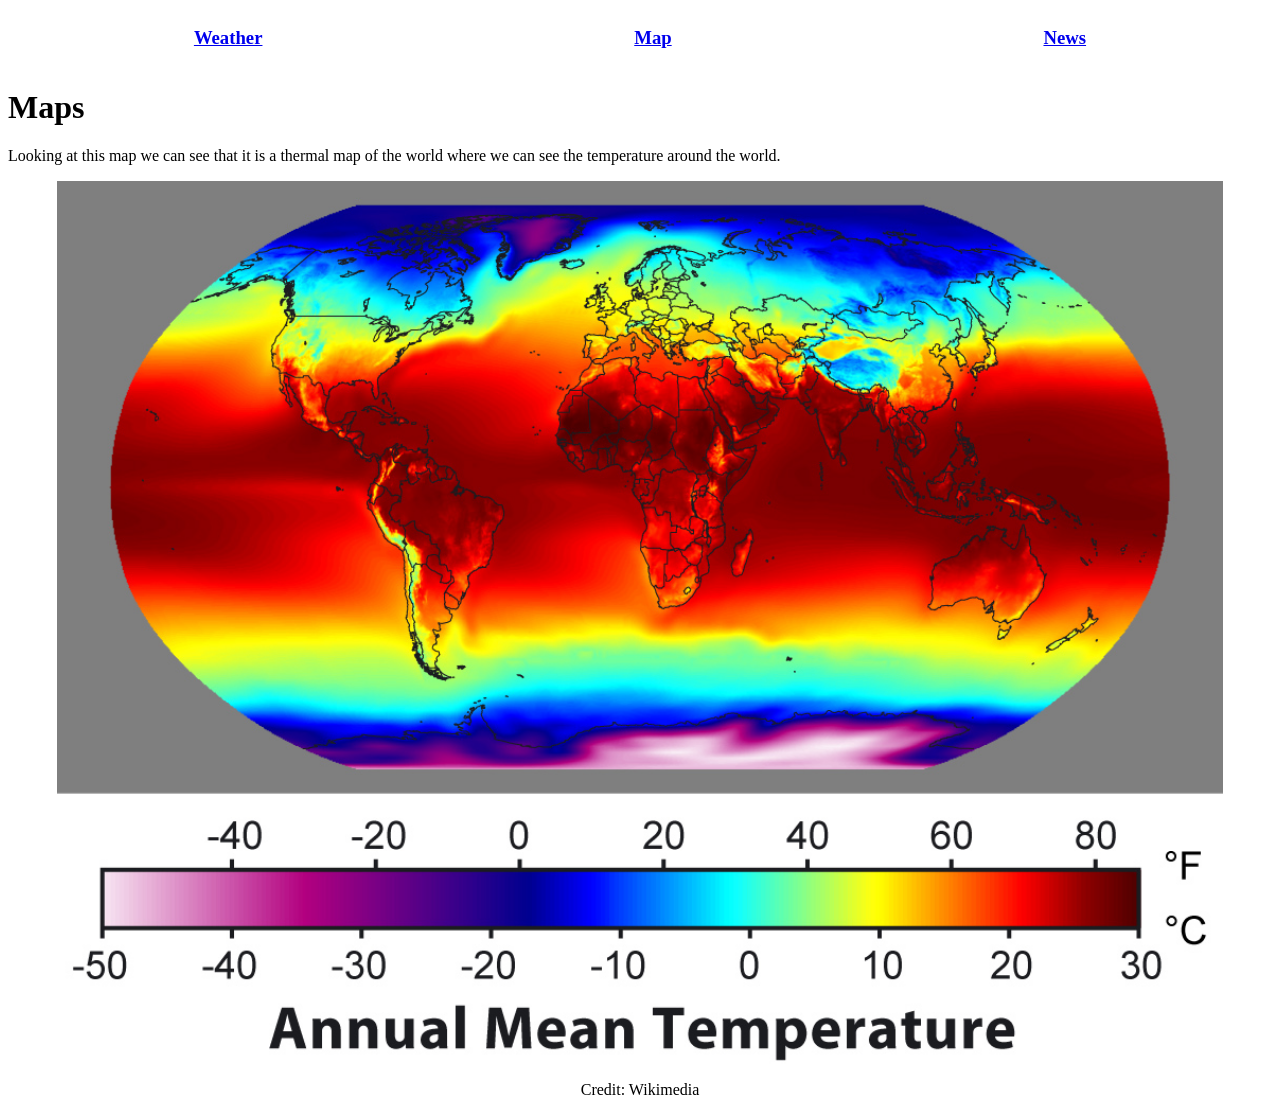
==== map.html @ 3ae40f2e "Setup" ====
<!DOCTYPE html>
    <html>
        <head>

            <meta charset="UTF-8">
            <meta name="viewport" content="width=device-width, initial-scale=1.0">
            <title>Maps</title>
            <link rel="stylesheet" href="style.css">

        </head>

            <body>

                <nav class="topbar">
                    <h3><a href="index.html">Weather</a></h3>
                    <h3><a href="map.html">Map</a></h3>
                    <h3><a href="news.html">News</a></h3>
                </nav>

                <h1>Maps</h1>
                    <p>Looking at this map we can see that it is a thermal map 
                    of the world where we can see the temperature around the world.</p>

            <figure>

                <div class="map-images">
                    <img src="map.jpg" alt="thermal map">
                </div>
                
                    <center><figcaption>Credit: Wikimedia</figcaption></center>

            </figure>

            </body>

    </html>
---- style.css ----
.topbar {
    display: flex;
    justify-content: space-around;
}

.map-images {
    width: 100%;
    height: 100vh;
}

.map-images img {
    width: 100%;
    height: 100vh;
    object-fit: contain;
}

.news img {
    width: 200px;
}
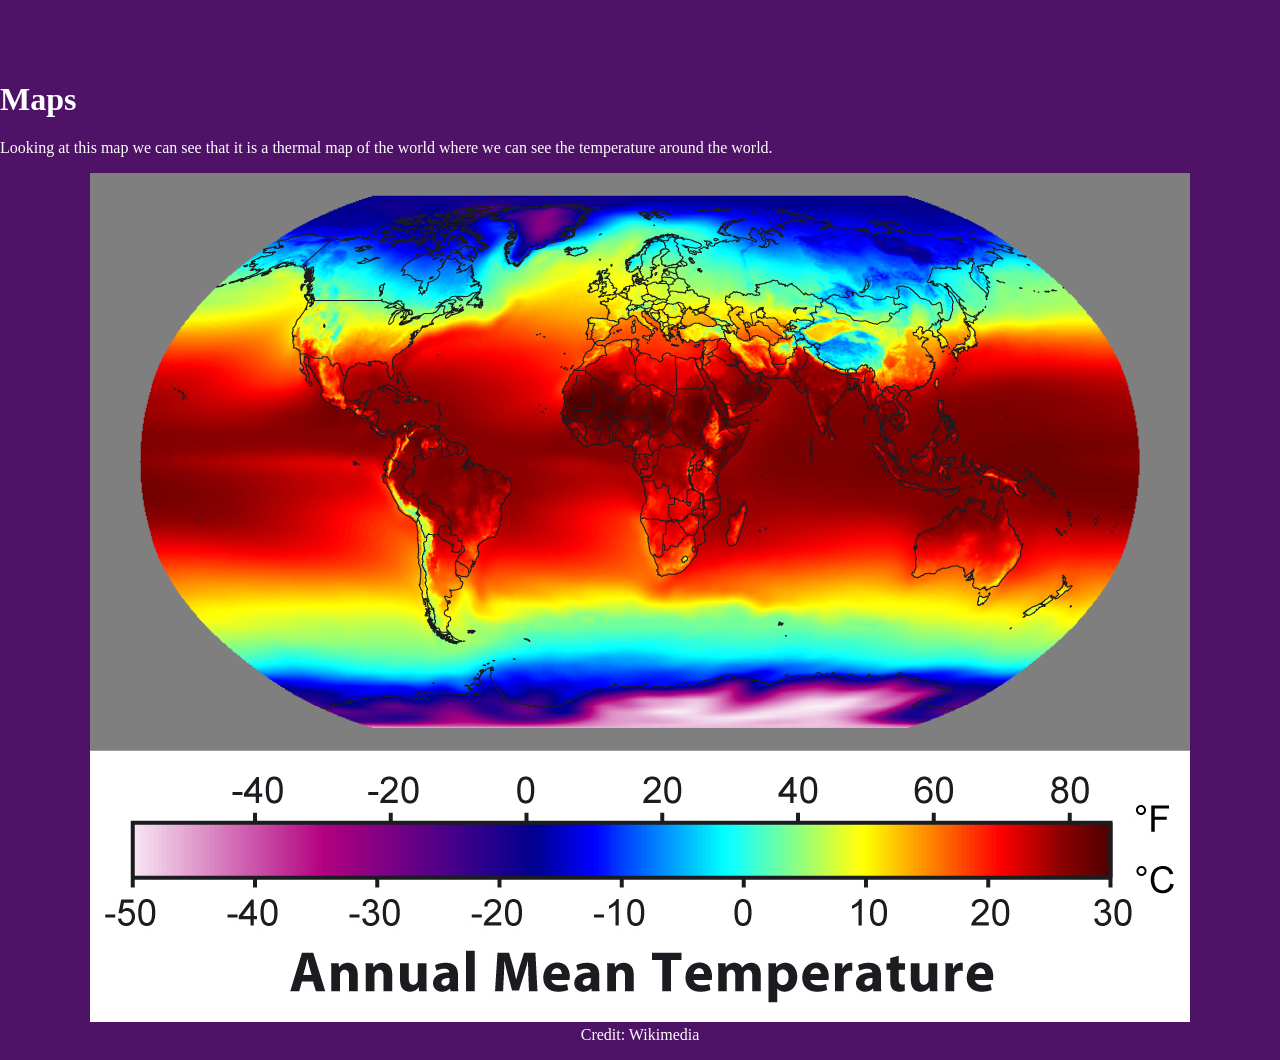
==== commit 9a2e6188: "Complete change" ====
--- a/map.html
+++ b/map.html
@@ -24,7 +24,7 @@
             <figure>
 
                 <div class="map-images">
-                    <img src="map.jpg" alt="thermal map">
+                    <center><img src="map.jpg" alt="thermal map"></center>
                 </div>
                 
                     <center><figcaption>Credit: Wikimedia</figcaption></center>
--- a/style.css
+++ b/style.css
@@ -1,19 +1,39 @@
+body {
+    margin: 0;
+    min-height: 100vh;
+    background-color: rgb(78, 18, 102);
+    transition: background-color 0.3s ease-in-out;
+    color: white;
+}
+
 .topbar {
     display: flex;
     justify-content: space-around;
+    transition: background-color 0.3s ease-in-out;
+}
+
+.topbar a {
+    transition: background-color 0.3s ease-in-out;
+    color: rgb(78, 18, 102);
+}
+
+.topbar:hover a {
+    color: white;
+}
+
+.topbar:hover {
+    background-color: lightblue;
 }
 
 .map-images {
-    width: 100%;
-    height: 100vh;
+    transition: transform 0.3s ease-in-out;
 }
 
-.map-images img {
-    width: 100%;
-    height: 100vh;
-    object-fit: contain;
+.map-images:hover {
+    transform: scaleX(3);
 }
 
-.news img {
-    width: 200px;
+.filler {
+    height: 500px;
+    width: 100vw;
 }
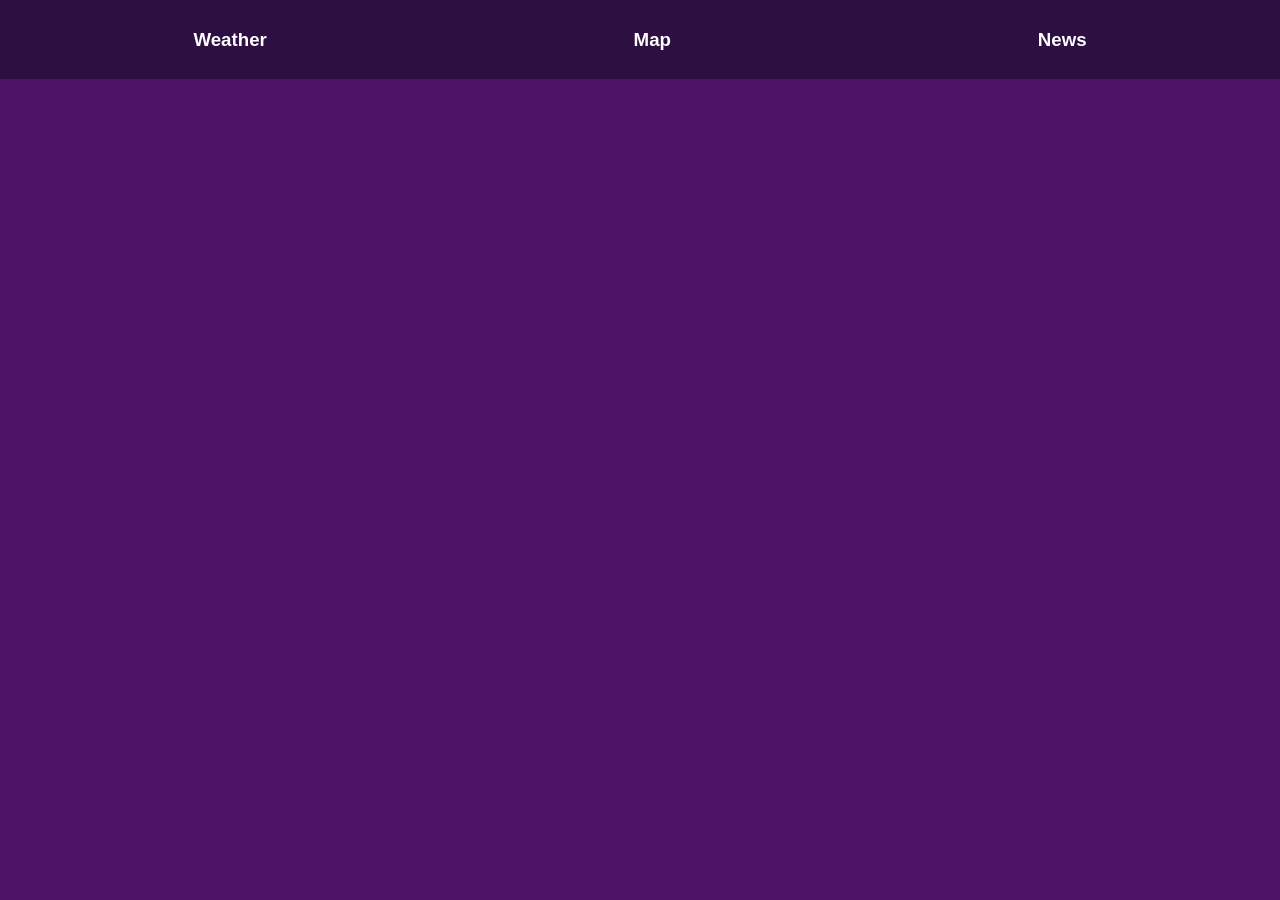
==== commit f94c6310: "Restarting Map page" ====
--- a/map.html
+++ b/map.html
@@ -17,19 +17,7 @@
                     <h3><a href="news.html">News</a></h3>
                 </nav>
 
-                <h1>Maps</h1>
-                    <p>Looking at this map we can see that it is a thermal map 
-                    of the world where we can see the temperature around the world.</p>
-
-            <figure>
-
-                <div class="map-images">
-                    <center><img src="map.jpg" alt="thermal map"></center>
-                </div>
-                
-                    <center><figcaption>Credit: Wikimedia</figcaption></center>
-
-            </figure>
+                    
 
             </body>
 
--- a/style.css
+++ b/style.css
@@ -2,38 +2,236 @@
     margin: 0;
     min-height: 100vh;
     background-color: rgb(78, 18, 102);
+    color: white;
+    font-family: Arial, sans-serif;
+}
+
+.topbar {
+    display: flex;
+    justify-content: space-around;
+    align-items: center;
+    background-color: rgb(45, 15, 65);
+    padding: 10px;
+    position: sticky;
+    top: 0;
+    z-index: 10;
+}
+
+.topbar a {
+    color: white;
+    text-decoration: none;
     transition: background-color 0.3s ease-in-out;
-    color: white;
-}
-
-.topbar {
+}
+
+.topbar a:hover {
+    border: 2px solid skyblue;
+    color: skyblue;
+}
+
+.overlay {
+    height: 400px;
+    position: relative;
+    display: flex;
+    flex-direction: column;
+    justify-content: center;
+    align-items: center;
+    overflow: hidden;
+    text-align: center;
+}
+
+.overlay h1{
+    font-size: 55px;
+    z-index: 1;
+}
+
+.overlay h4 {
+    z-index: 1;
+}
+
+.filler {
+    position: absolute;
+    width: 100%;
+    height: 100%;
+    object-fit: cover;
+    z-index: 0;
+    opacity: 0.5;
+}
+
+.time {
+    display: flex;
+    justify-content: center;
+    gap: 50px;
+    background-color: rgb(45, 15, 65);
+    padding: 15px;
+    position: sticky;
+    top: 65px;
+    z-index: 9;
+}
+
+.time a {
+    color: white;
+    text-decoration: none;
+    transition: color 0.3s ease-in-out;
+}
+
+.time a:hover {
+    border: 2px solid skyblue;
+    color: skyblue;
+}
+
+.weather {
+    text-align: center;
+    padding: 35px;
+}
+
+.weather-card {
+    background-color: rgb(55, 25, 75);
+    border-radius: 15px;
+    padding: 25px;
+    max-width: 500px;
+    margin: 20px auto;
+    transition: transform 0.3s ease-in-out;
+}
+
+.weather-card:hover {
+    border: 2px solid skyblue;
+    color: skyblue;
+}
+
+.weather-card h2 {
+    font-size: 55px;
+    color: skyblue;
+}
+
+.details {
+    display: flex;
+    justify-content: center;
+    gap: 20px;
+    flex-wrap: wrap;
+}
+
+.detail-card {
+    background-color: rgb(55, 25, 75);
+    border-radius: 15px;
+    padding: 20px;
+    width: 180px;
+    transition: transform 0.3s ease-in-out;
+}
+
+.detail-card:hover {
+    border: 2px solid skyblue;
+    color: skyblue;
+}
+
+.forecast {
+    text-align: center;
+    padding: 35px;
+    scroll-margin-top: 130px;
+}
+
+.forecast-card {
+    background-color: rgb(55, 25, 75);
+    border-radius: 15px;
+    padding: 25px;
+    max-width: 500px;
+    margin: 20px auto;
+    transition: transform 0.3s ease-in-out;
+}
+
+.forecast-card:hover {
+    border: 2px solid skyblue;
+    color: skyblue;
+}
+
+html {
+    scroll-behavior: smooth;
+}
+
+.weather {
+    scroll-margin-top: 130px;
+}
+
+.news img {
+    width: 425px;
+    height: 500px;
+}
+
+.news h3 {
+    color: white;
     display: flex;
     justify-content: space-around;
-    transition: background-color 0.3s ease-in-out;
-}
-
-.topbar a {
-    transition: background-color 0.3s ease-in-out;
-    color: rgb(78, 18, 102);
-}
-
-.topbar:hover a {
-    color: white;
-}
-
-.topbar:hover {
-    background-color: lightblue;
-}
-
-.map-images {
-    transition: transform 0.3s ease-in-out;
-}
-
-.map-images:hover {
-    transform: scaleX(3);
-}
-
-.filler {
-    height: 500px;
+}
+
+.news {
+    display: flex;
+    justify-content: space-around;
+    align-items: flex-start;
+    flex-wrap: nowrap;
+    gap: 20px;
     width: 100vw;
+}
+
+.news-card {
+    display: flex;
+    flex-direction: column;
+    align-items: center;
+    width: 450px;
+    text-align: center;
+    flex-shrink: 0;
+}
+
+.theweathernetwork {
+    transition: transform 0.3s ease-in-out;
+}
+
+.theweathernetwork:hover {
+    background-color: yellow;
+    color: black;
+    border: 5px solid white;
+}
+
+.theweathernetwork:hover h3 {
+    color: black;
+}
+
+.cbc {
+    transition: transform 0.3s ease-in-out;
+}
+
+.cbc:hover {
+    background-color: red;
+    color: black;
+    border: 5px solid white;
+}
+
+.cbc:hover h3 {
+    color: black;
+}
+
+.ctv {
+    transition: transform 0.3s ease-in-out;
+}
+
+.ctv:hover {
+    background-color: white;
+    color: black;
+    border: 5px solid black;
+}
+
+.ctv:hover h3 {
+    color: black;
+}
+
+.aljazeera {
+    transition: transform 0.3s ease-in-outl
+}
+
+.aljazeera:hover {
+    background-color: orange;
+    color: black;
+    border: 5px solid white;
+}
+
+.aljazeera:hover h3 {
+    color: black;
 }
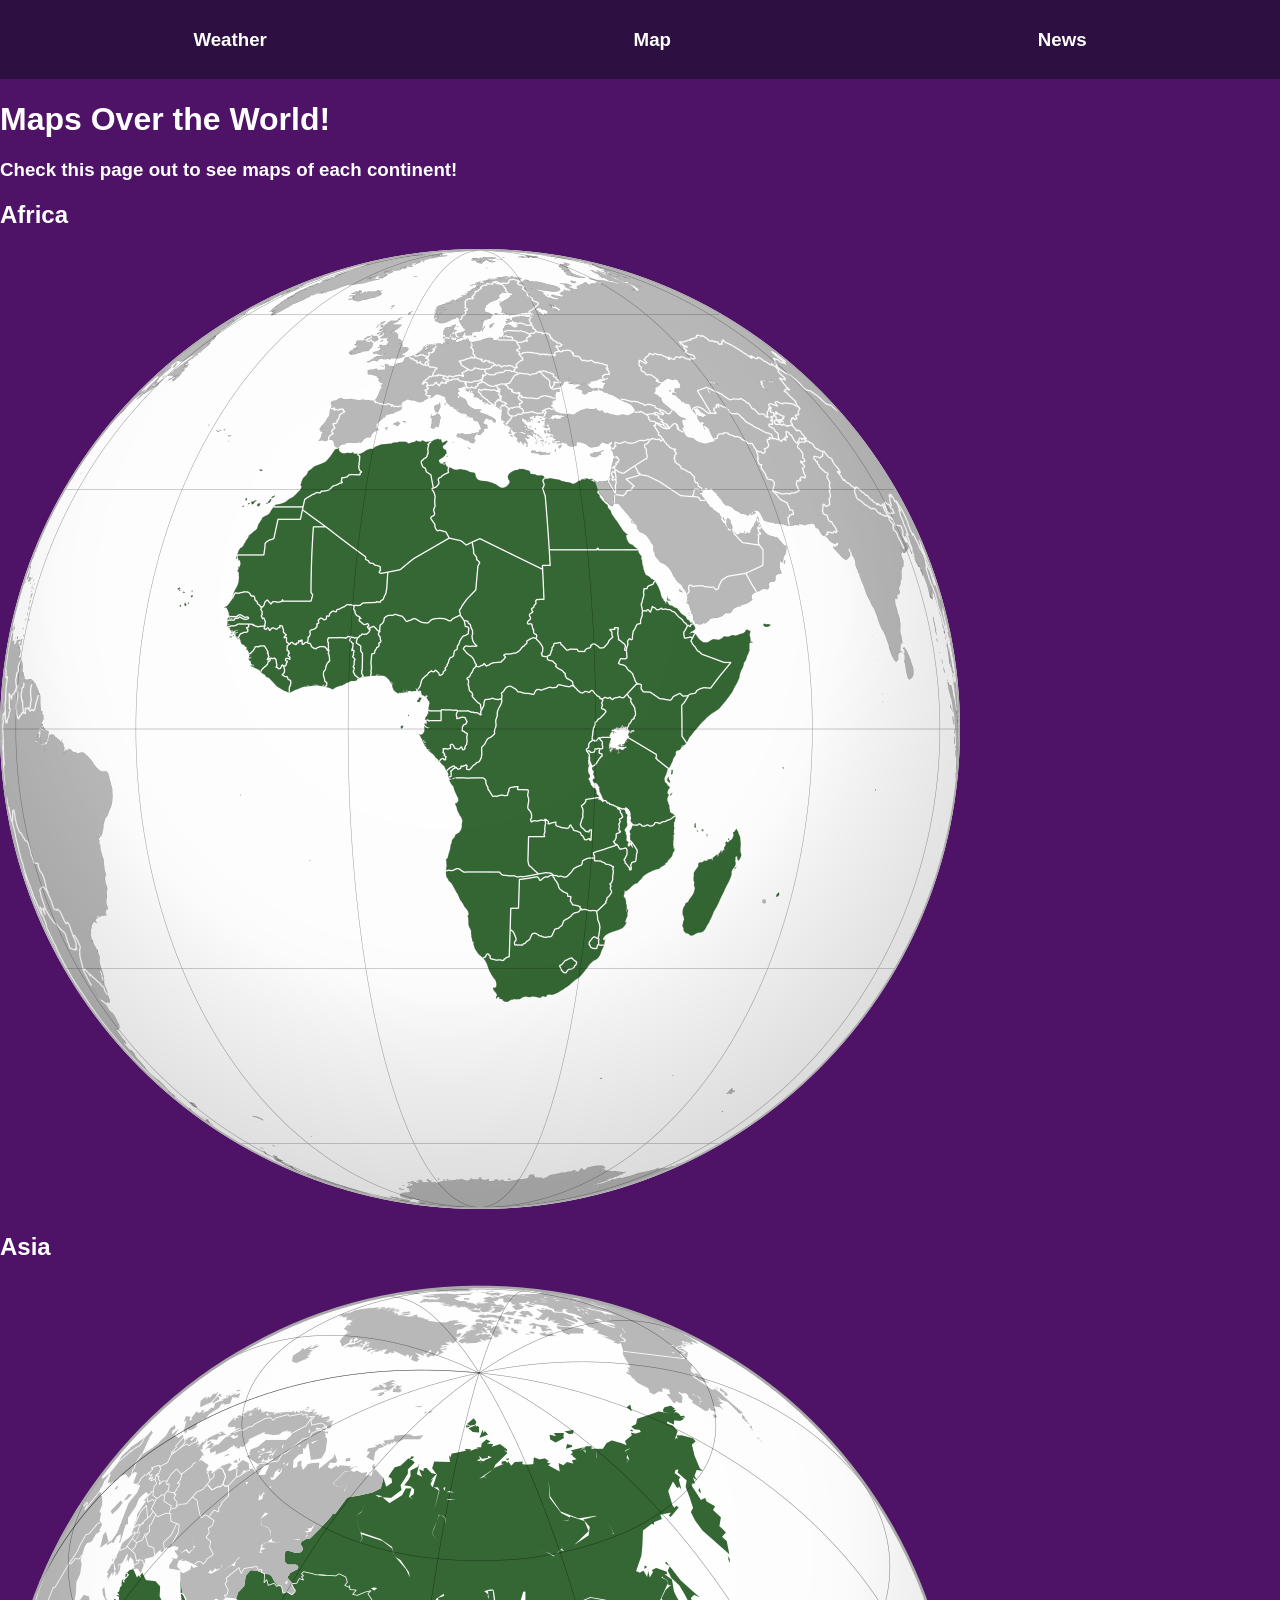
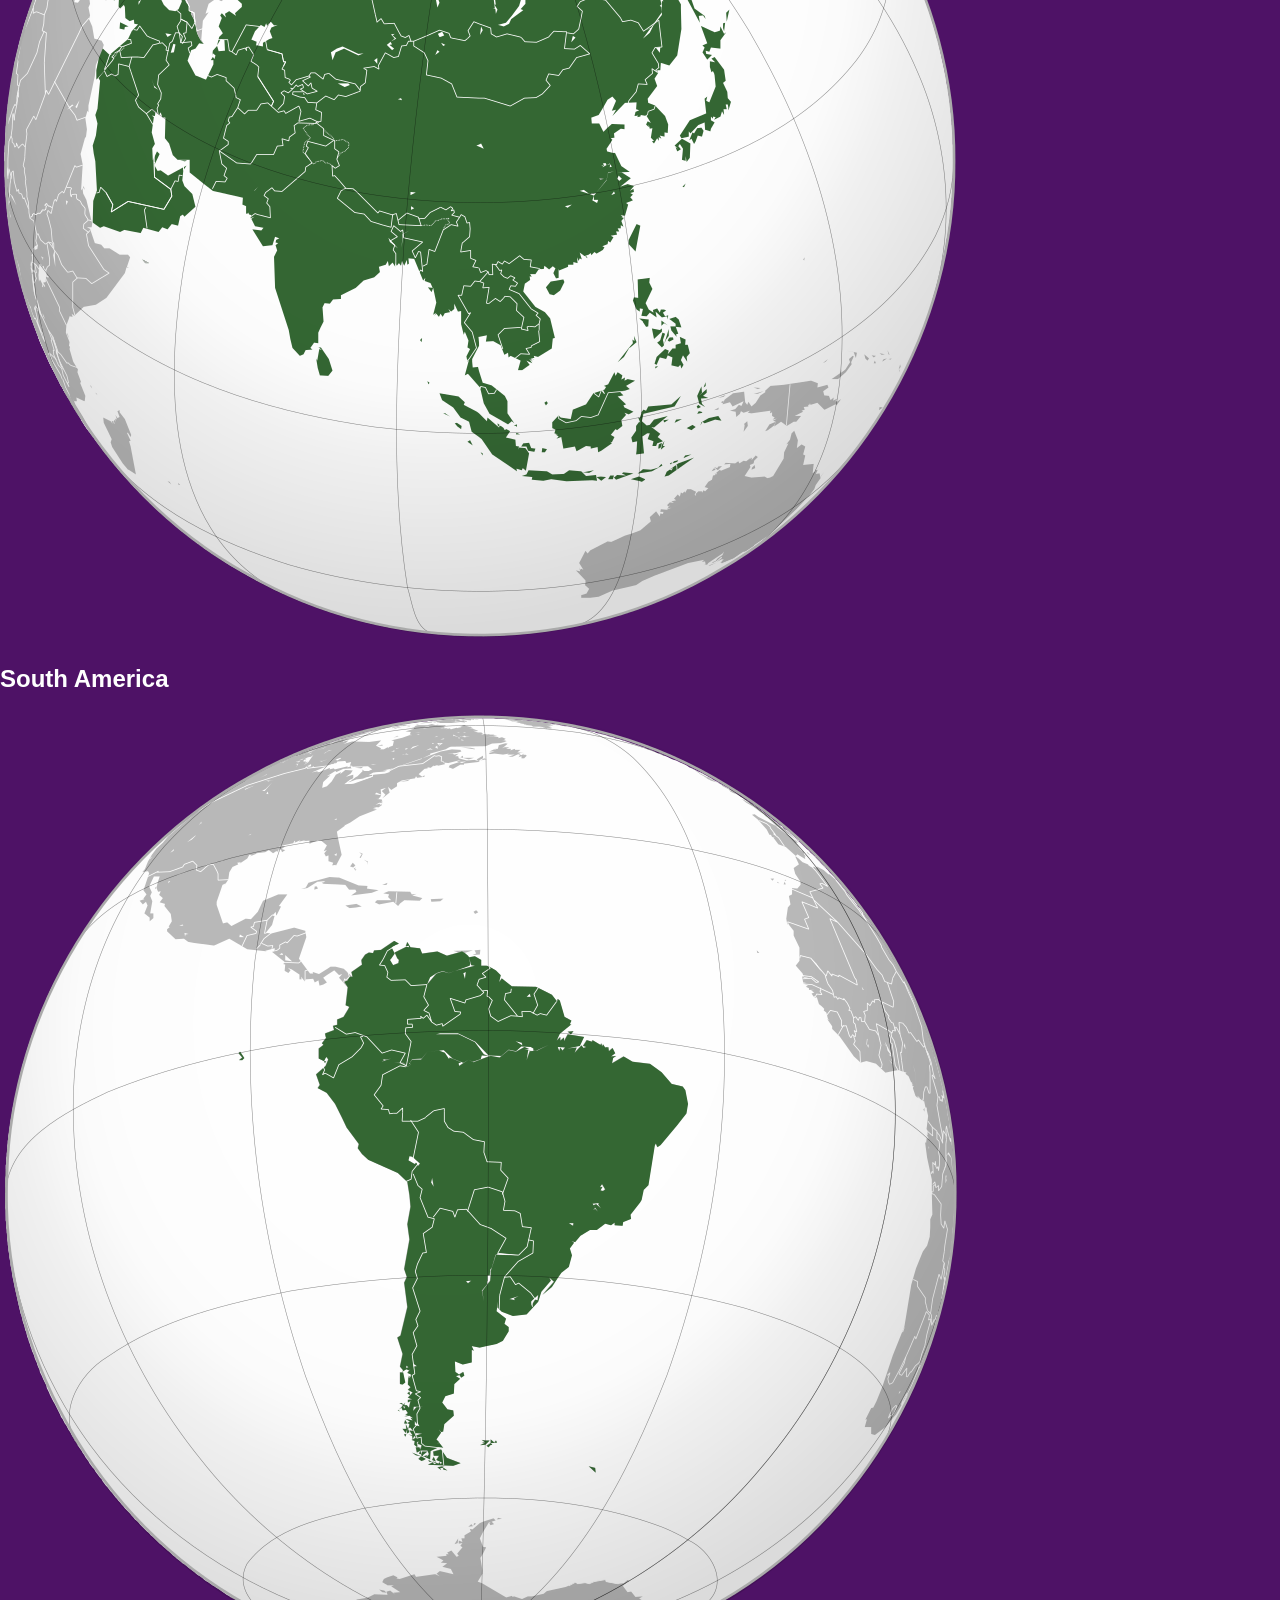
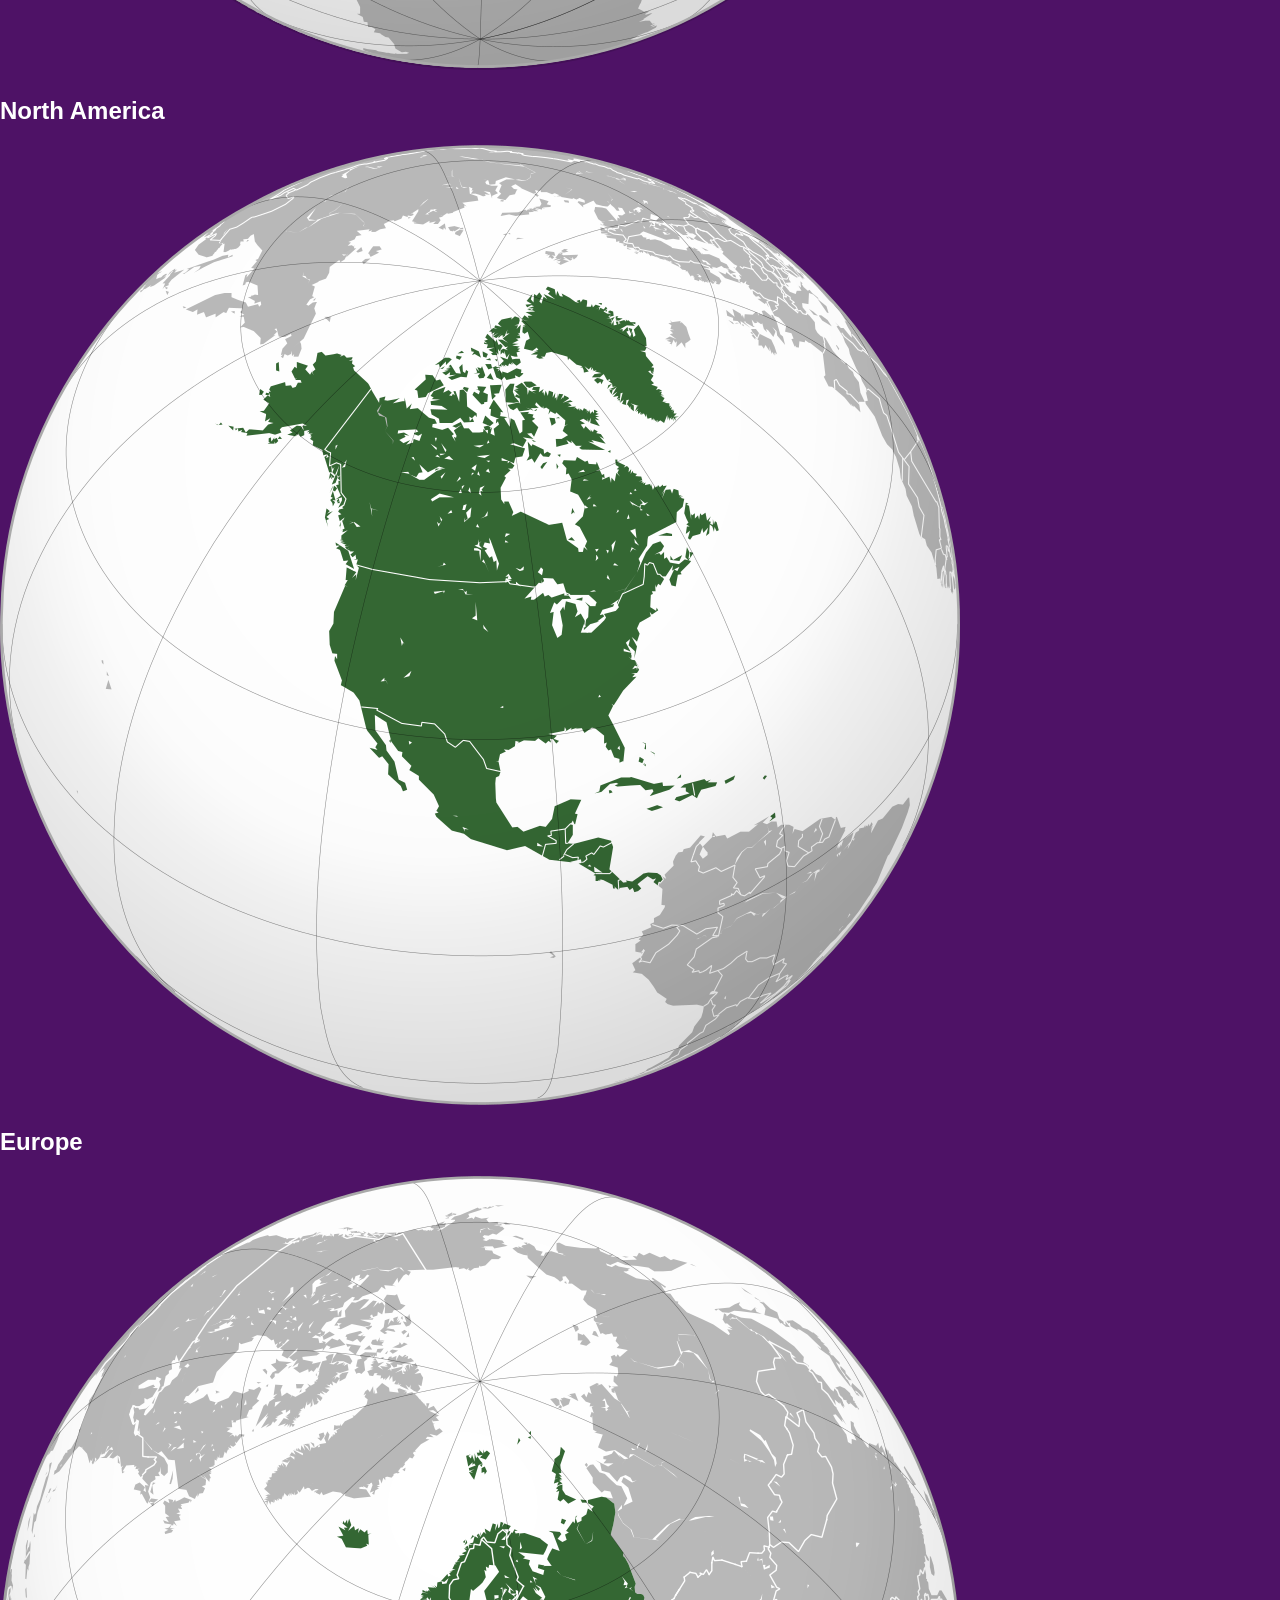
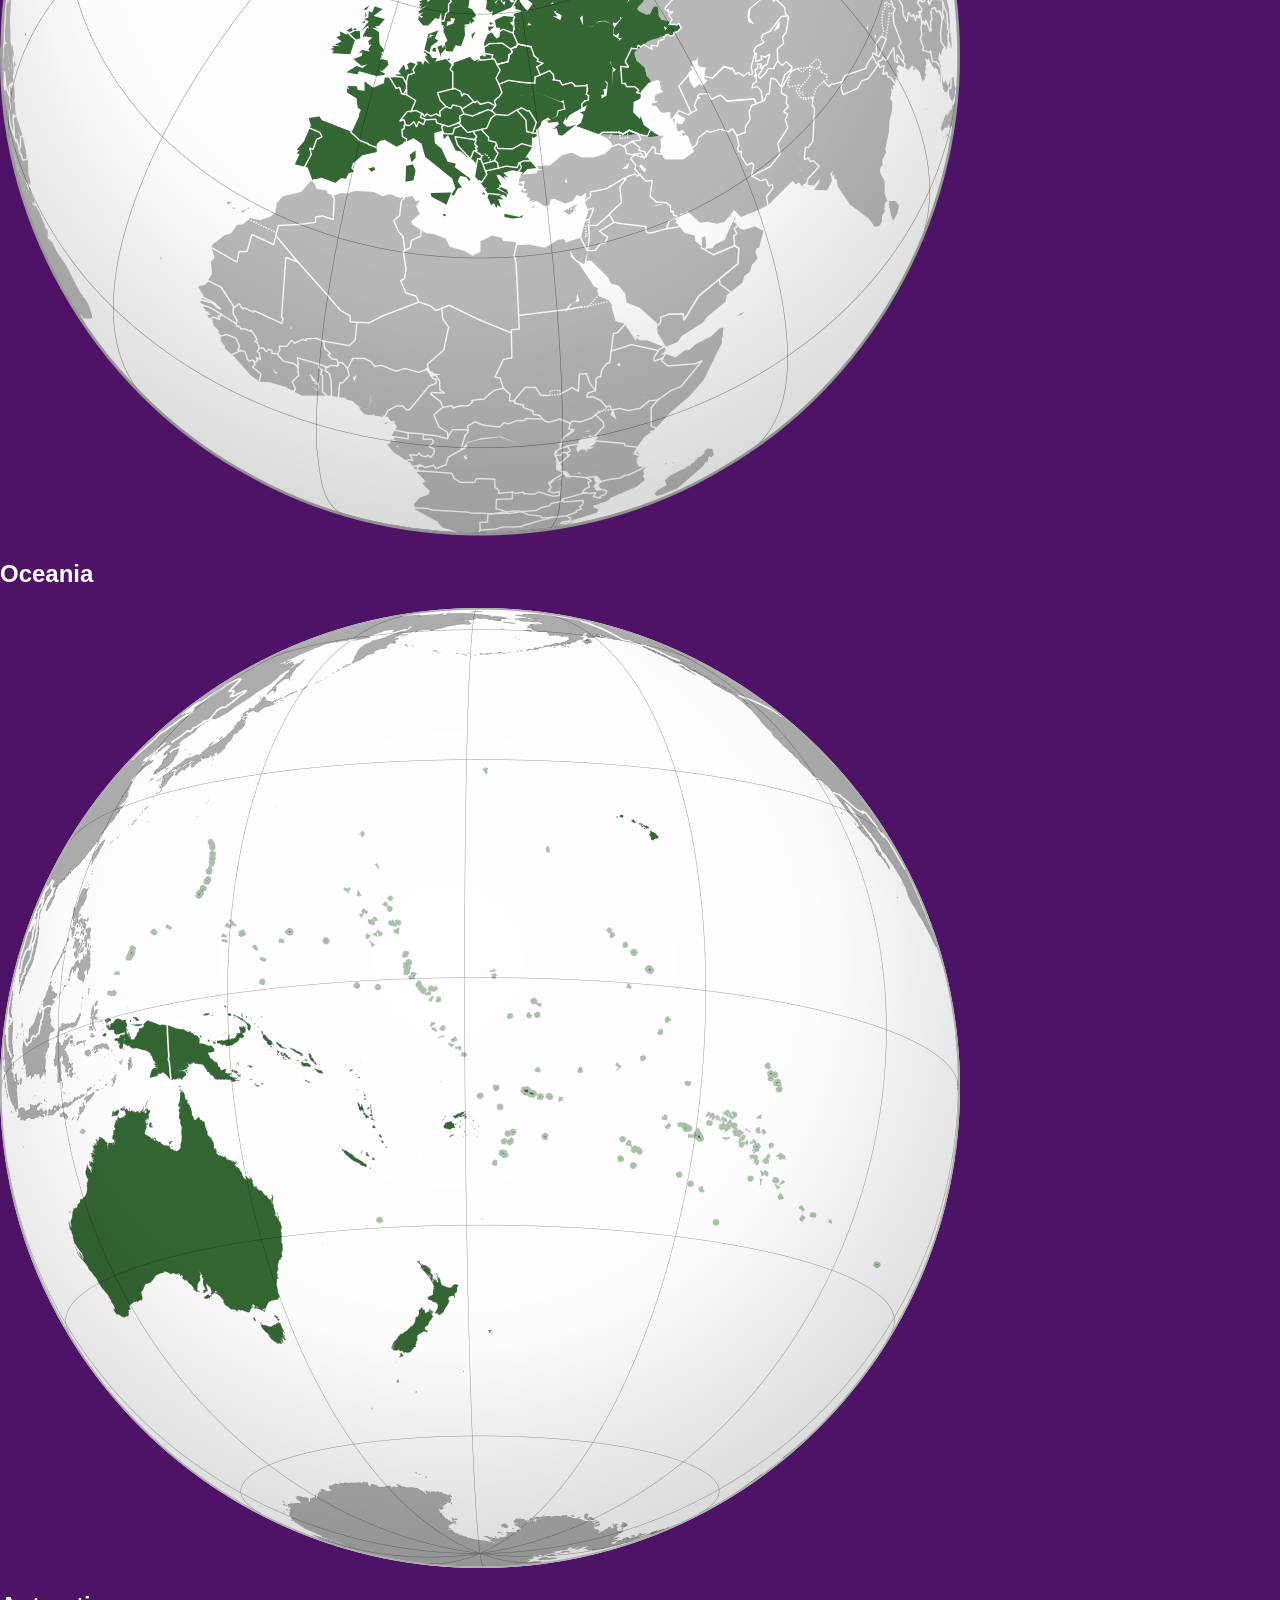
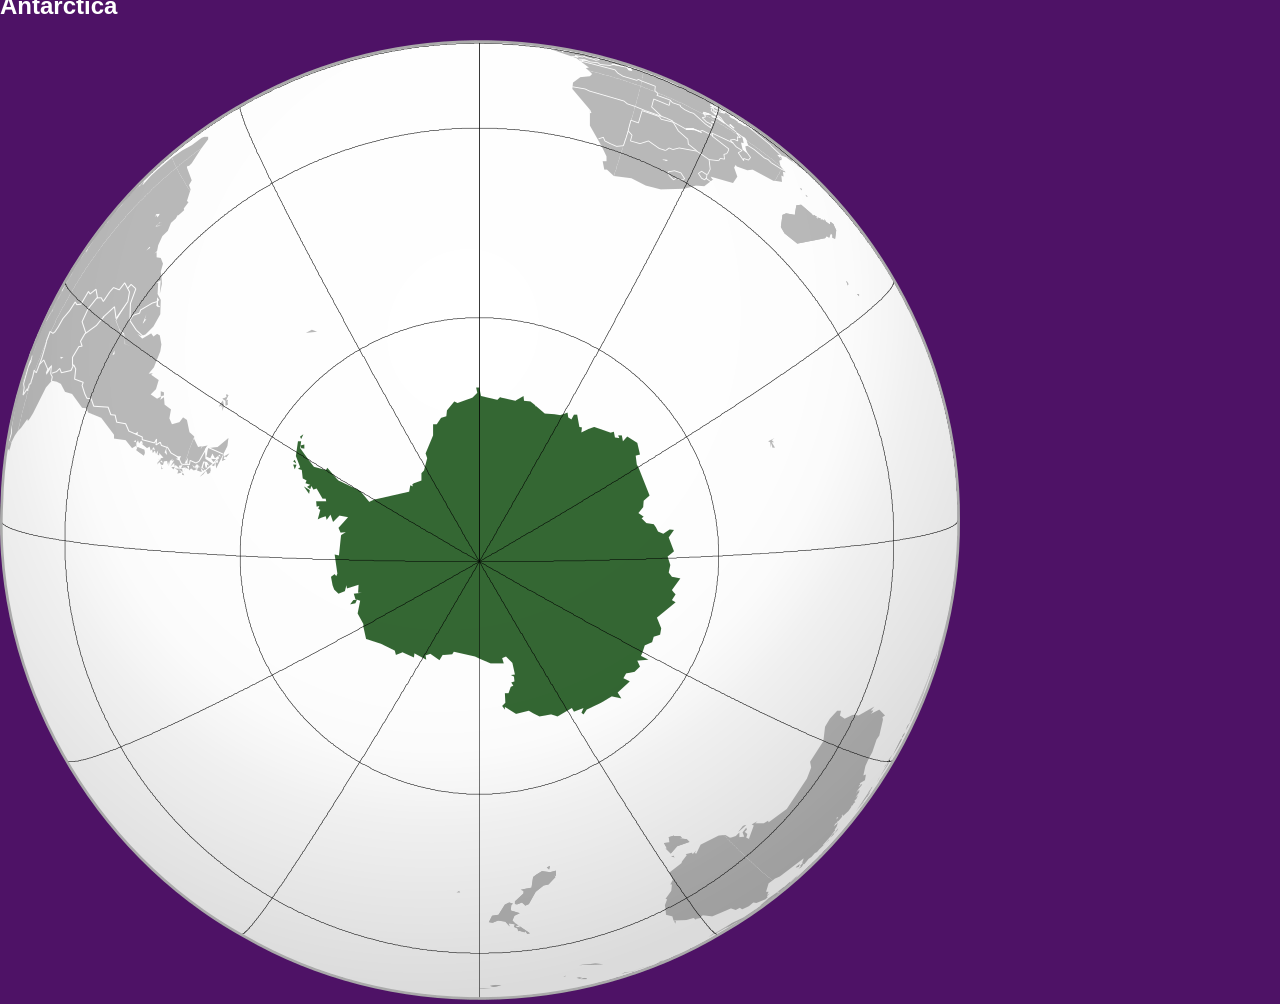
==== commit 199dc8b5: "maps" ====
--- a/map.html
+++ b/map.html
@@ -17,7 +17,30 @@
                     <h3><a href="news.html">News</a></h3>
                 </nav>
 
-                    
+                    <h1>Maps Over the World!</h1>
+                        <h3>Check this page out to see maps of each continent!</h3>
+
+                    <h2>Africa</h2>
+                        <img src="africa.jpg" alt="Map of Africa">
+
+                    <h2>Asia</h2>
+                        <img src="asia.jpg" alt="Map of Africa">
+
+                    <h2>South America</h2>
+                        <img src="south.jpg" alt="Map of Africa">
+
+                    <h2>North America</h2>
+                        <img src="north.jpg" alt="Map of Africa">
+
+                    <h2>Europe</h2>
+                        <img src="europe.jpg" alt="Map of Africa">
+
+                    <h2>Oceania</h2>
+                        <img src="oceania.jpg" alt="Map of Africa">
+
+                    <h2>Antarctica</h2>
+                        <img src="antarctica.jpg" alt="Map of Antartica">
+
 
             </body>
 
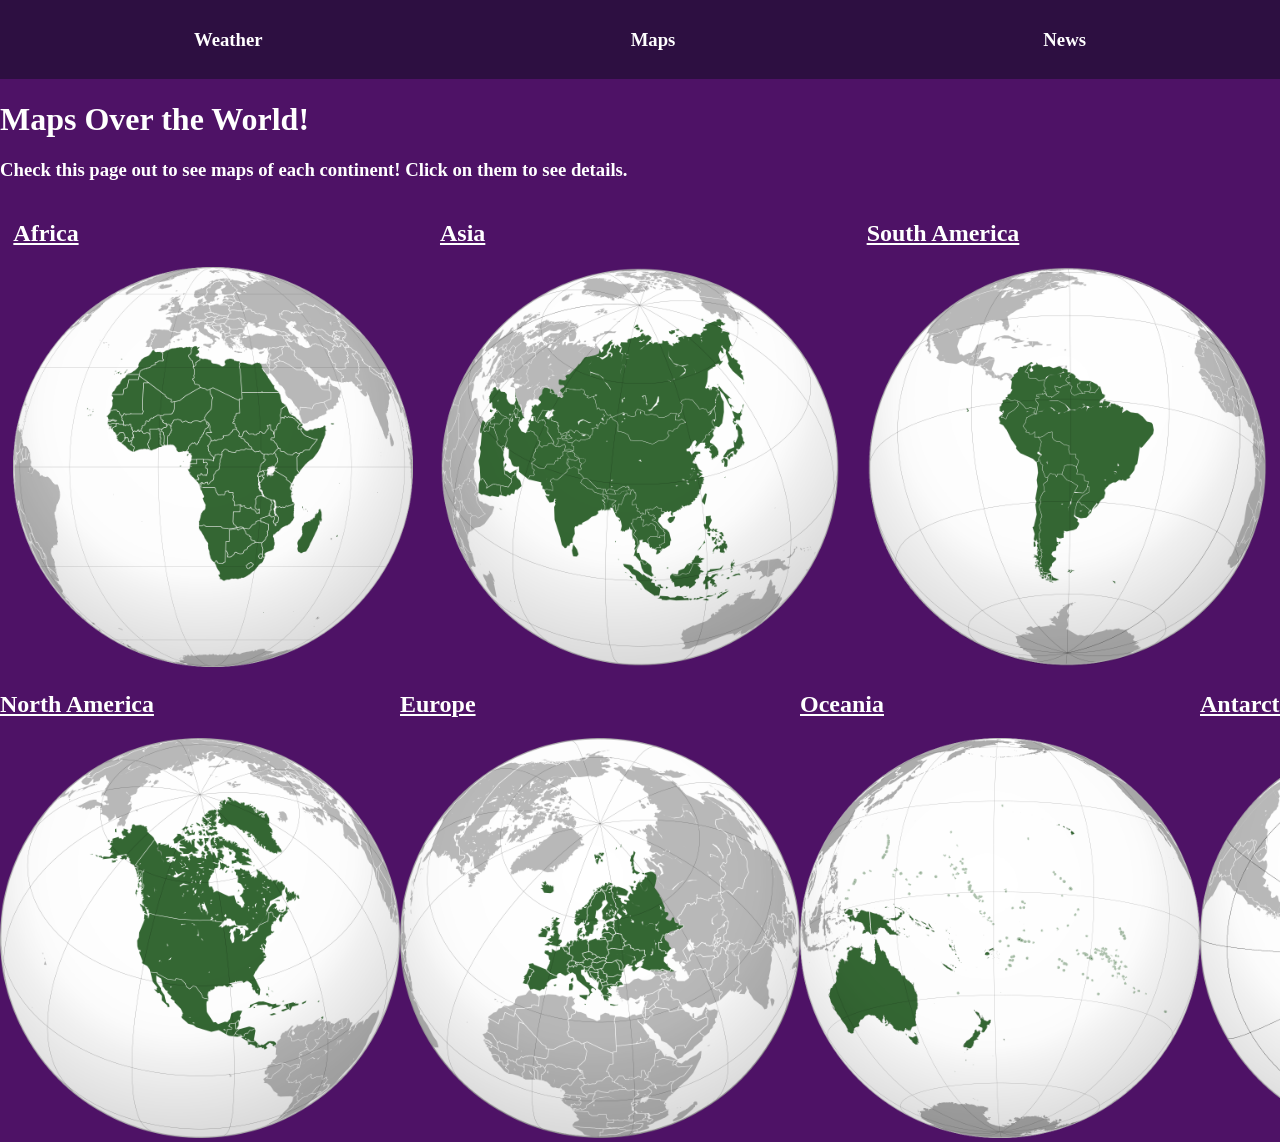
==== commit 44e99a85: "Map done" ====
--- a/map.html
+++ b/map.html
@@ -13,33 +13,80 @@
 
                 <nav class="topbar">
                     <h3><a href="index.html">Weather</a></h3>
-                    <h3><a href="map.html">Map</a></h3>
+                    <h3><a href="map.html">Maps</a></h3>
                     <h3><a href="news.html">News</a></h3>
                 </nav>
 
                     <h1>Maps Over the World!</h1>
-                        <h3>Check this page out to see maps of each continent!</h3>
+                        <h3>Check this page out to see maps of each continent! Click on them to see details.</h3>
 
+        <div class="maps">
+
+            <div class="map1">
+
+                <a href="africa.html">
+                
                     <h2>Africa</h2>
+
                         <img src="africa.jpg" alt="Map of Africa">
 
+                </a>
+
+                <a href="asia.html">
+
                     <h2>Asia</h2>
+
                         <img src="asia.jpg" alt="Map of Africa">
 
+                </a>
+
+                <a href="south.html">
+
                     <h2>South America</h2>
+
                         <img src="south.jpg" alt="Map of Africa">
 
+                </a>
+            
+            </div>
+
+            <div class="map2">
+
+                <a href="north.html">
+
                     <h2>North America</h2>
+
                         <img src="north.jpg" alt="Map of Africa">
 
+                </a>
+
+                <a href="europe.html">
+
                     <h2>Europe</h2>
+
                         <img src="europe.jpg" alt="Map of Africa">
 
+                </a>
+
+                <a href="oceania.html">
+
                     <h2>Oceania</h2>
+
                         <img src="oceania.jpg" alt="Map of Africa">
 
+                </a>
+                    
+                <a href="antarctica.html">
+
                     <h2>Antarctica</h2>
+
                         <img src="antarctica.jpg" alt="Map of Antartica">
+
+                </a>
+
+            </div>
+
+                </div>
 
 
             </body>
--- a/style.css
+++ b/style.css
@@ -3,7 +3,6 @@
     min-height: 100vh;
     background-color: rgb(78, 18, 102);
     color: white;
-    font-family: Arial, sans-serif;
 }
 
 .topbar {
@@ -234,4 +233,46 @@
 
 .aljazeera:hover h3 {
     color: black;
+}
+
+.maps img {
+    width: 400px;
+}
+
+.map h2 {
+    color: white;
+}
+
+.map1 {
+    display: flex;
+    justify-content: space-around;
+}
+
+.map2 {
+    display: flex;
+    justify-content: space-around;
+}
+
+.main {
+    max-width: 700px;
+    margin: 40px auto;
+}
+
+.stats1 {
+    background: rgb(0, 0, 0);
+    padding: 15px 20px;
+    border-radius: 8px;
+    transition: transform 0.3s ease-in;
+}
+
+.stats1:hover {
+    transform: scale(1.1);
+}
+
+a {
+    color: white;
+}
+
+.back {
+    font-size: 30px;
 }
